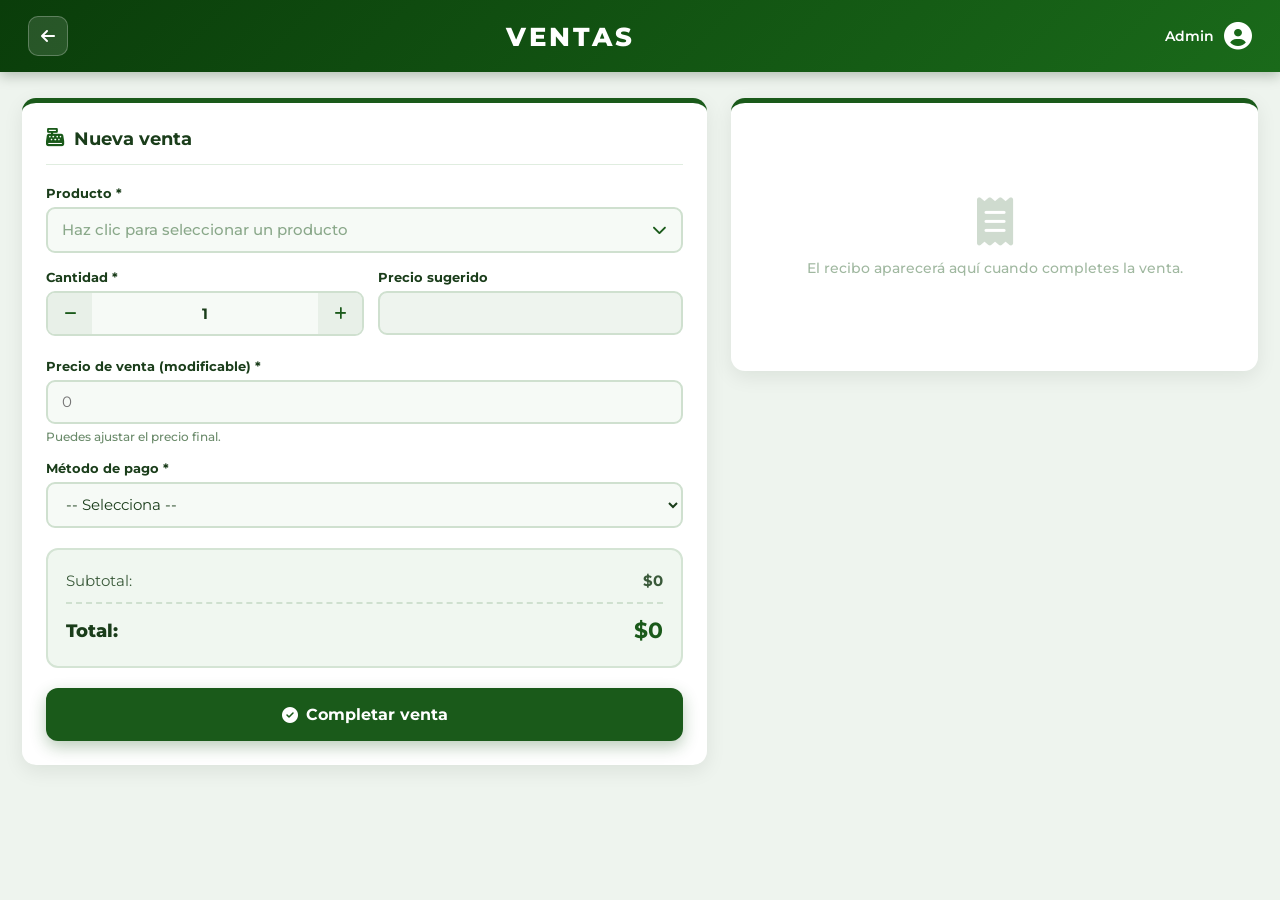
==== ledgera/ventas.html @ 835e6417 "Add files via upload" ====
<!DOCTYPE html>
<html lang="es">
<head>
    <meta charset="UTF-8">
    <meta name="viewport" content="width=device-width, initial-scale=1.0">
    <title>LEDGERA - Ventas</title>
    <link rel="stylesheet" href="https://cdnjs.cloudflare.com/ajax/libs/font-awesome/6.4.0/css/all.min.css">
    <link rel="stylesheet" href="css/ventas.css">
</head>
<body>

    <!-- HEADER -->
    <header class="app-header">
        <button class="btn-back" id="btnBack" title="Volver al dashboard">
            <i class="fas fa-arrow-left"></i>
        </button>
        <h1 class="header-title">Ventas</h1>
        <div class="header-user">
            <span id="headerUserName">Admin</span>
            <i class="fas fa-user-circle"></i>
        </div>
    </header>

    <!-- CONTENIDO -->
    <main class="app-main">
        <div class="ventas-grid">

            <!-- ============ COLUMNA IZQUIERDA: FORMULARIO ============ -->
            <section class="venta-panel">

                <h2 class="panel-title">
                    <i class="fas fa-cash-register"></i> Nueva venta
                </h2>

                <!-- PRODUCTO -->
                <div class="form-block">
                    <label>Producto *</label>
                    <div class="producto-selector" id="productoSelector">
                        <div class="producto-display" id="productoDisplay">
                            <span class="placeholder">Haz clic para seleccionar un producto</span>
                            <i class="fas fa-chevron-down"></i>
                        </div>
                        <div class="producto-dropdown" id="productoDropdown">
                            <div class="dropdown-search">
                                <i class="fas fa-search"></i>
                                <input type="text" id="productoSearch" placeholder="Buscar producto..." />
                            </div>
                            <div class="dropdown-list" id="productoList">
                                <!-- Productos generados por JS -->
                            </div>
                        </div>
                    </div>
                </div>

                <!-- CANTIDAD + PRECIO SUGERIDO -->
                <div class="form-row-2">
                    <div class="form-block">
                        <label>Cantidad *</label>
                        <div class="cantidad-control">
                            <button type="button" class="btn-qty" id="btnQtyMinus">
                                <i class="fas fa-minus"></i>
                            </button>
                            <input type="number" id="ventaCantidad" value="1" min="1" />
                            <button type="button" class="btn-qty" id="btnQtyPlus">
                                <i class="fas fa-plus"></i>
                            </button>
                        </div>
                        <small class="hint" id="stockHint"></small>
                    </div>

                    <div class="form-block">
                        <label>Precio sugerido</label>
                        <input type="number" id="ventaPrecioSugerido" readonly />
                    </div>
                </div>

                <div class="form-block">
                    <label>Precio de venta (modificable) *</label>
                    <input type="number" id="ventaPrecio" placeholder="0" min="0" step="100" />
                    <small class="hint">Puedes ajustar el precio final.</small>
                </div>

                <!-- MÉTODO DE PAGO -->
                <div class="form-block">
                    <label>Método de pago *</label>
                    <select id="metodoPago" class="select">
                        <option value="">-- Selecciona --</option>
                        <option value="efectivo">Efectivo</option>
                        <option value="transferencia">Transferencia</option>
                        <option value="credito">Crédito (Fiado)</option>
                        <option value="mixto">Mixto</option>
                    </select>
                </div>

                <!-- BLOQUE FIADO (oculto por defecto) -->
                <div class="fiado-block" id="fiadoBlock" style="display:none;">
                    <h3 class="fiado-title"><i class="fas fa-hand-holding-usd"></i> Datos del fiado</h3>

                    <div class="form-row-2">
                        <div class="form-block">
                            <label>Nombre *</label>
                            <input type="text" id="fiadoNombre" placeholder="Nombre del cliente" />
                        </div>
                        <div class="form-block">
                            <label>Teléfono *</label>
                            <input type="tel" id="fiadoTelefono" placeholder="Teléfono" />
                        </div>
                    </div>

                    <div class="form-row-2">
                        <div class="form-block">
                            <label>Abono *</label>
                            <input type="number" id="fiadoAbono" value="0" min="0" step="100" />
                        </div>
                        <div class="form-block">
                            <label>Fecha de vencimiento *</label>
                            <input type="date" id="fiadoVencimiento" />
                        </div>
                    </div>

                    <div class="form-block">
                        <label>Saldo</label>
                        <input type="number" id="fiadoSaldo" readonly />
                        <small class="hint">Saldo = total venta − abono.</small>
                    </div>

                    <button type="button" class="btn-secondary btn-block" id="btnGuardarFiado">
                        <i class="fas fa-save"></i> Guardar fiado
                    </button>
                </div>

                <!-- RESUMEN -->
                <div class="resumen-venta">
                    <div class="resumen-row">
                        <span>Subtotal:</span>
                        <strong id="resumenSubtotal">$0</strong>
                    </div>
                    <div class="resumen-row" id="resumenDeudaRow" style="display:none;">
                        <span>Deuda:</span>
                        <strong id="resumenDeuda" class="deuda-valor">$0</strong>
                    </div>
                    <div class="resumen-row total">
                        <span>Total:</span>
                        <strong id="resumenTotal">$0</strong>
                    </div>
                </div>

                <button type="button" class="btn-primary btn-block btn-completar" id="btnCompletar">
                    <i class="fas fa-check-circle"></i> Completar venta
                </button>

            </section>

            <!-- ============ COLUMNA DERECHA: RECIBO ============ -->
            <aside class="recibo-panel">
                <div class="recibo-vacio" id="reciboVacio">
                    <i class="fas fa-receipt"></i>
                    <p>El recibo aparecerá aquí cuando completes la venta.</p>
                </div>

                <div class="recibo" id="recibo" style="display:none;">
                    <div class="recibo-header">
                        <h3>LEDGERA</h3>
                        <p class="recibo-sub">Recibo de venta</p>
                        <p class="recibo-fecha" id="reciboFecha"></p>
                        <p class="recibo-numero" id="reciboNumero"></p>
                    </div>

                    <div class="recibo-detalle" id="reciboDetalle"></div>

                    <div class="recibo-totales" id="reciboTotales"></div>

                    <div class="recibo-fiado" id="reciboFiado" style="display:none;"></div>

                    <div class="recibo-footer">
                        <p>¡Gracias por su compra!</p>
                    </div>

                    <div class="recibo-acciones">
                        <button type="button" class="btn-secondary btn-block" id="btnNuevaVenta">
                            <i class="fas fa-plus"></i> Nueva venta
                        </button>
                        <button type="button" class="btn-primary btn-block" id="btnImprimir">
                            <i class="fas fa-print"></i> Imprimir
                        </button>
                    </div>
                </div>
            </aside>

        </div>
    </main>

    <script src="js/ventas.js"></script>
</body>
</html>
---- ledgera/css/ventas.css ----
@import url('usuarios.css');

/* ==================== GRID ==================== */
.app-main {
    max-width: 1300px;
    margin: 0 auto;
    padding: 26px 22px 60px;
}

.ventas-grid {
    display: grid;
    grid-template-columns: 1.3fr 1fr;
    gap: 24px;
    align-items: start;
}

@media (max-width: 1000px) {
    .ventas-grid {
        grid-template-columns: 1fr;
    }
}

/* ==================== PANELES ==================== */
.venta-panel,
.recibo-panel {
    background: #fff;
    border-radius: 14px;
    padding: 24px;
    box-shadow: 0 6px 20px rgba(0, 30, 0, 0.08);
    border-top: 5px solid #1a5a1a;
}

.panel-title {
    display: flex;
    align-items: center;
    gap: 10px;
    font-size: 1.15rem;
    font-weight: 700;
    color: #1a3d1a;
    margin-bottom: 20px;
    padding-bottom: 14px;
    border-bottom: 1px solid #e0ede0;
}

.panel-title i {
    color: #1a5a1a;
}

/* ==================== FORM ==================== */
.form-block {
    display: flex;
    flex-direction: column;
    gap: 6px;
    margin-bottom: 16px;
}

.form-block label {
    font-size: 0.82rem;
    font-weight: 700;
    color: #1a3d1a;
}

.form-block input,
.form-block .select {
    padding: 11px 14px;
    border: 2px solid #cfe0cf;
    border-radius: 9px;
    font-size: 0.92rem;
    font-family: 'Montserrat', sans-serif;
    color: #1a3d1a;
    background: #f6faf6;
    transition: border-color 0.2s;
}

.form-block input:focus,
.form-block .select:focus {
    outline: none;
    border-color: #1a5a1a;
}

.form-block input[readonly] {
    background: #eef4ee;
    color: #4a6a4a;
    cursor: default;
}

.form-row-2 {
    display: grid;
    grid-template-columns: 1fr 1fr;
    gap: 14px;
}

@media (max-width: 500px) {
    .form-row-2 {
        grid-template-columns: 1fr;
    }
}

.hint {
    font-size: 0.72rem;
    color: #6a8a6a;
    font-weight: 500;
}

.hint.danger {
    color: #c0392b;
    font-weight: 700;
}

/* ==================== SELECTOR DE PRODUCTO ==================== */
.producto-selector {
    position: relative;
}

.producto-display {
    display: flex;
    justify-content: space-between;
    align-items: center;
    padding: 12px 14px;
    border: 2px solid #cfe0cf;
    border-radius: 9px;
    background: #f6faf6;
    cursor: pointer;
    transition: border-color 0.2s;
    font-size: 0.92rem;
    color: #1a3d1a;
    font-weight: 600;
}

.producto-display:hover {
    border-color: #1a5a1a;
}

.producto-display .placeholder {
    color: #8aa88a;
    font-weight: 500;
}

.producto-display i {
    color: #1a5a1a;
    transition: transform 0.2s;
}

.producto-selector.open .producto-display i {
    transform: rotate(180deg);
}

.producto-dropdown {
    position: absolute;
    top: calc(100% + 6px);
    left: 0;
    right: 0;
    background: #fff;
    border-radius: 12px;
    box-shadow: 0 12px 32px rgba(0, 30, 0, 0.2);
    z-index: 60;
    opacity: 0;
    visibility: hidden;
    transform: translateY(-8px);
    transition: all 0.18s ease;
    max-height: 340px;
    display: flex;
    flex-direction: column;
    overflow: hidden;
}

.producto-selector.open .producto-dropdown {
    opacity: 1;
    visibility: visible;
    transform: translateY(0);
}

.dropdown-search {
    display: flex;
    align-items: center;
    gap: 8px;
    padding: 12px 14px;
    border-bottom: 1px solid #e0ede0;
    background: #f6faf6;
}

.dropdown-search i {
    color: #6a8a6a;
    font-size: 14px;
}

.dropdown-search input {
    flex: 1;
    border: none;
    background: transparent;
    outline: none;
    font-family: 'Montserrat', sans-serif;
    font-size: 0.9rem;
    color: #1a3d1a;
}

.dropdown-list {
    overflow-y: auto;
    padding: 6px;
    flex: 1;
}

.producto-item {
    display: flex;
    justify-content: space-between;
    align-items: center;
    padding: 11px 14px;
    border-radius: 8px;
    cursor: pointer;
    transition: background 0.15s;
    gap: 10px;
}

.producto-item:hover {
    background: #eef6ee;
}

.producto-item.sin-stock {
    background: #f0f0f0;
    color: #9a9a9a;
    cursor: not-allowed;
    opacity: 0.75;
}

.producto-item.sin-stock:hover {
    background: #f0f0f0;
}

.producto-item .p-info {
    flex: 1;
    display: flex;
    flex-direction: column;
    gap: 3px;
}

.producto-item .p-nombre {
    font-weight: 700;
    font-size: 0.9rem;
    color: #1a3d1a;
}

.producto-item.sin-stock .p-nombre {
    color: #8a8a8a;
}

.producto-item .p-meta {
    font-size: 0.75rem;
    color: #6a8a6a;
    display: flex;
    gap: 10px;
    flex-wrap: wrap;
}

.producto-item .p-precio {
    font-weight: 800;
    font-size: 0.92rem;
    color: #1a5a1a;
    white-space: nowrap;
}

.producto-item.sin-stock .p-precio {
    color: #9a9a9a;
}

.p-stock {
    font-weight: 700;
}

.p-stock.ok {
    color: #1a5a1a;
}

.p-stock.bajo {
    color: #c0392b;
}

.p-stock.cero {
    color: #9a9a9a;
}

.p-sin-stock-label {
    font-size: 0.72rem;
    font-weight: 800;
    color: #c0392b;
    text-transform: uppercase;
}

/* ==================== CANTIDAD ==================== */
.cantidad-control {
    display: flex;
    align-items: stretch;
    border: 2px solid #cfe0cf;
    border-radius: 9px;
    overflow: hidden;
    background: #f6faf6;
}

.cantidad-control input {
    flex: 1;
    border: none;
    background: transparent;
    text-align: center;
    padding: 11px 8px;
    font-size: 0.95rem;
    font-weight: 700;
    color: #1a3d1a;
    -moz-appearance: textfield;
}

.cantidad-control input::-webkit-outer-spin-button,
.cantidad-control input::-webkit-inner-spin-button {
    -webkit-appearance: none;
    margin: 0;
}

.btn-qty {
    width: 44px;
    background: #e8f0e8;
    border: none;
    cursor: pointer;
    color: #1a5a1a;
    font-size: 14px;
    transition: background 0.15s;
    display: flex;
    align-items: center;
    justify-content: center;
}

.btn-qty:hover {
    background: #d4e4d4;
}

.btn-qty:active {
    background: #c0d8c0;
}

/* ==================== FIADO ==================== */
.fiado-block {
    background: #fff8e8;
    border: 2px solid #e6c86a;
    border-radius: 12px;
    padding: 18px;
    margin-bottom: 16px;
    animation: fadeIn 0.3s ease-out;
}

.fiado-title {
    display: flex;
    align-items: center;
    gap: 8px;
    font-size: 0.95rem;
    font-weight: 800;
    color: #8a6a00;
    margin-bottom: 14px;
}

.btn-block {
    width: 100%;
}

/* ==================== RESUMEN ==================== */
.resumen-venta {
    background: #f0f7f0;
    border-radius: 12px;
    padding: 16px 18px;
    margin: 20px 0;
    border: 2px solid #d4e4d4;
}

.resumen-row {
    display: flex;
    justify-content: space-between;
    align-items: center;
    font-size: 0.92rem;
    color: #3a5a3a;
    padding: 6px 0;
}

.resumen-row.total {
    font-size: 1.15rem;
    font-weight: 800;
    color: #1a3d1a;
    border-top: 2px dashed #cfe0cf;
    padding-top: 12px;
    margin-top: 6px;
}

.resumen-row.total strong {
    color: #1a5a1a;
    font-size: 1.4rem;
}

.deuda-valor {
    color: #c0392b;
}

/* ==================== BOTÓN COMPLETAR ==================== */
.btn-completar {
    padding: 15px 24px;
    font-size: 1rem;
    border-radius: 12px;
    display: flex;
    align-items: center;
    justify-content: center;
    gap: 8px;
    box-shadow: 0 6px 16px rgba(26, 90, 26, 0.3);
}

.btn-completar:hover {
    transform: translateY(-2px);
    box-shadow: 0 10px 22px rgba(26, 90, 26, 0.4);
}

/* ==================== RECIBO ==================== */
.recibo-vacio {
    text-align: center;
    padding: 70px 20px;
    color: #a0b8a0;
}

.recibo-vacio i {
    font-size: 48px;
    margin-bottom: 14px;
    opacity: 0.5;
}

.recibo-vacio p {
    font-size: 0.88rem;
    font-weight: 500;
}

.recibo {
    background: #fafdfa;
    border: 2px dashed #b8d4b8;
    border-radius: 12px;
    padding: 22px;
    font-family: 'Montserrat', sans-serif;
    animation: fadeIn 0.4s ease-out;
}

@keyframes fadeIn {
    from { opacity: 0; transform: translateY(8px); }
    to { opacity: 1; transform: translateY(0); }
}

.recibo-header {
    text-align: center;
    padding-bottom: 16px;
    border-bottom: 2px dashed #cfe0cf;
    margin-bottom: 16px;
}

.recibo-header h3 {
    font-size: 1.4rem;
    font-weight: 800;
    letter-spacing: 3px;
    color: #1a5a1a;
    margin-bottom: 4px;
}

.recibo-sub {
    font-size: 0.78rem;
    color: #6a8a6a;
    letter-spacing: 1px;
    text-transform: uppercase;
    font-weight: 600;
    margin-bottom: 10px;
}

.recibo-fecha,
.recibo-numero {
    font-size: 0.75rem;
    color: #5a7a5a;
    font-weight: 600;
    line-height: 1.5;
}

.recibo-detalle {
    display: flex;
    flex-direction: column;
    gap: 8px;
    padding-bottom: 14px;
    border-bottom: 2px dashed #cfe0cf;
    margin-bottom: 14px;
}

.recibo-detalle-item {
    display: flex;
    justify-content: space-between;
    align-items: flex-start;
    gap: 8px;
    font-size: 0.82rem;
    color: #2a3d2a;
}

.recibo-detalle-item .item-info {
    flex: 1;
}

.recibo-detalle-item .item-nombre {
    font-weight: 700;
    margin-bottom: 2px;
}

.recibo-detalle-item .item-cant {
    font-size: 0.72rem;
    color: #6a8a6a;
    font-weight: 500;
}

.recibo-detalle-item .item-total {
    font-weight: 800;
    color: #1a5a1a;
    white-space: nowrap;
}

.recibo-totales {
    display: flex;
    flex-direction: column;
    gap: 6px;
    padding-bottom: 14px;
    margin-bottom: 14px;
    border-bottom: 2px dashed #cfe0cf;
}

.recibo-totales .row {
    display: flex;
    justify-content: space-between;
    font-size: 0.85rem;
    color: #3a5a3a;
}

.recibo-totales .row.total {
    font-size: 1rem;
    font-weight: 800;
    color: #1a5a1a;
    padding-top: 8px;
    border-top: 1px solid #cfe0cf;
}

.recibo-fiado {
    background: #fff8e8;
    border: 2px solid #e6c86a;
    border-radius: 8px;
    padding: 12px 14px;
    margin-bottom: 14px;
    font-size: 0.8rem;
    color: #6a4a00;
    line-height: 1.6;
}

.recibo-fiado strong {
    color: #8a6a00;
}

.recibo-fiado .fiado-row {
    display: flex;
    justify-content: space-between;
}

.recibo-footer {
    text-align: center;
    font-size: 0.78rem;
    color: #6a8a6a;
    font-weight: 600;
    padding-bottom: 14px;
}

.recibo-acciones {
    display: flex;
    flex-direction: column;
    gap: 10px;
}

/* ==================== RESPONSIVE ==================== */
@media (max-width: 1000px) {
    .recibo-panel {
        position: static;
    }
}

@media (max-width: 500px) {
    .venta-panel,
    .recibo-panel {
        padding: 18px;
    }
    .panel-title {
        font-size: 1rem;
    }
    .btn-completar {
        font-size: 0.9rem;
        padding: 13px 18px;
    }
}
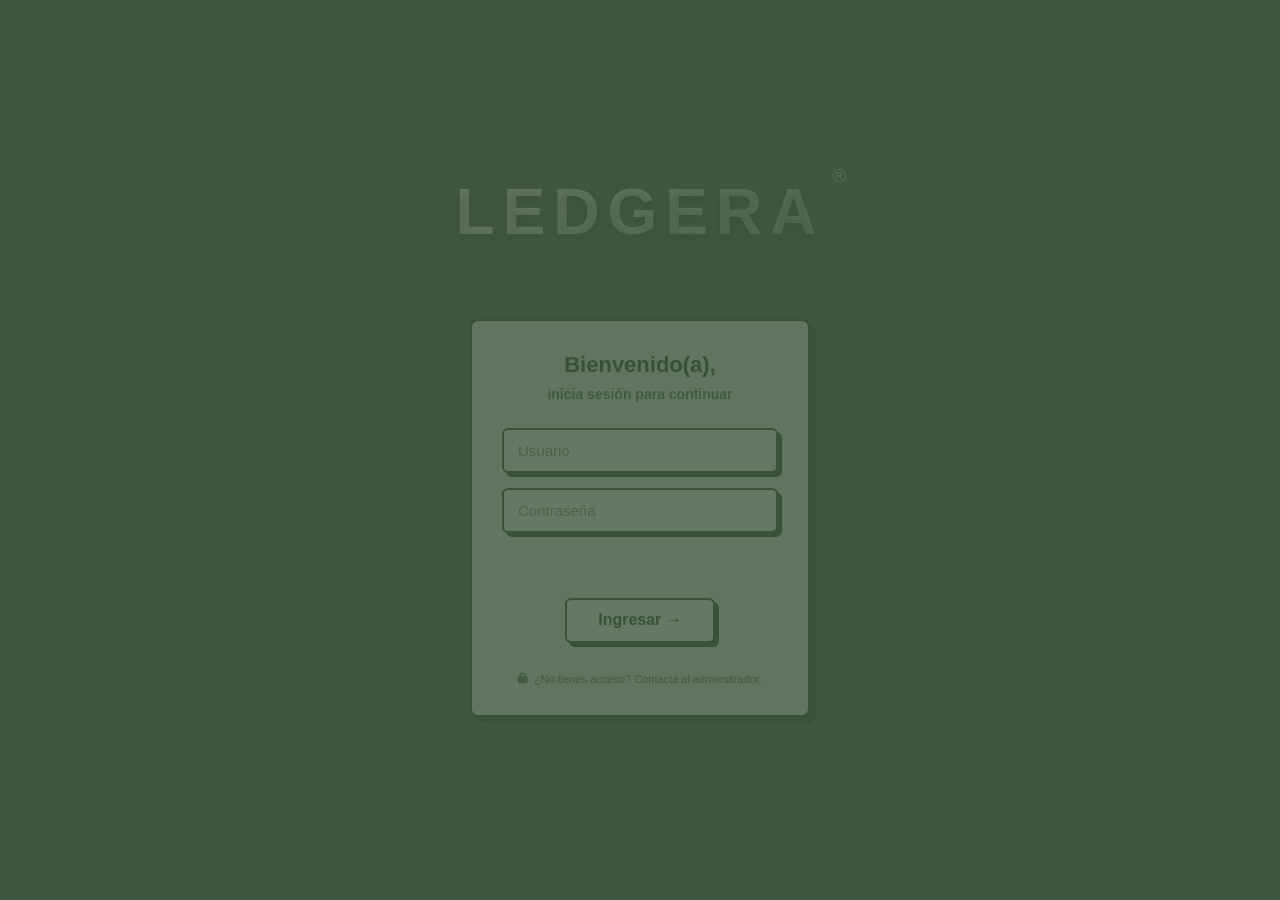
==== commit dda3ce52: "Add files via upload cambio hasta la fecha" ====
--- a/ledgera/ventas.html
+++ b/ledgera/ventas.html
@@ -5,191 +5,145 @@
     <meta name="viewport" content="width=device-width, initial-scale=1.0">
     <title>LEDGERA - Ventas</title>
     <link rel="stylesheet" href="https://cdnjs.cloudflare.com/ajax/libs/font-awesome/6.4.0/css/all.min.css">
-    <link rel="stylesheet" href="css/ventas.css">
+    <link href="https://fonts.googleapis.com/css2?family=Montserrat:wght@400;600;700;800&display=swap" rel="stylesheet">
+    <link rel="stylesheet" href="css/ventas.css?v=1">
 </head>
 <body>
 
-    <!-- HEADER -->
     <header class="app-header">
-        <button class="btn-back" id="btnBack" title="Volver al dashboard">
+        <button class="btn-back" id="btnBack" title="Volver al inicio" aria-label="Volver al inicio">
             <i class="fas fa-arrow-left"></i>
         </button>
         <h1 class="header-title">Ventas</h1>
         <div class="header-user">
-            <span id="headerUserName">Admin</span>
+            <span id="headerUserName"></span>
             <i class="fas fa-user-circle"></i>
         </div>
     </header>
 
-    <!-- CONTENIDO -->
+    <div class="aviso-red" id="avisoRed" hidden>
+        <i class="fas fa-wifi"></i> Sin conexión. No se puede registrar hasta que vuelva el internet.
+    </div>
+
     <main class="app-main">
-        <div class="ventas-grid">
 
-            <!-- ============ COLUMNA IZQUIERDA: FORMULARIO ============ -->
-            <section class="venta-panel">
+        <!-- ================= PANTALLA DE VENTA ================= -->
+        <section id="pantallaVenta">
 
-                <h2 class="panel-title">
-                    <i class="fas fa-cash-register"></i> Nueva venta
-                </h2>
+            <!-- PASO 1 -->
+            <article class="paso">
+                <h2><span class="num">1</span> Producto y calidad</h2>
 
-                <!-- PRODUCTO -->
-                <div class="form-block">
-                    <label>Producto *</label>
-                    <div class="producto-selector" id="productoSelector">
-                        <div class="producto-display" id="productoDisplay">
-                            <span class="placeholder">Haz clic para seleccionar un producto</span>
-                            <i class="fas fa-chevron-down"></i>
-                        </div>
-                        <div class="producto-dropdown" id="productoDropdown">
-                            <div class="dropdown-search">
-                                <i class="fas fa-search"></i>
-                                <input type="text" id="productoSearch" placeholder="Buscar producto..." />
-                            </div>
-                            <div class="dropdown-list" id="productoList">
-                                <!-- Productos generados por JS -->
-                            </div>
-                        </div>
-                    </div>
+                <input type="search" id="buscarProducto" class="campo" placeholder="Buscar producto" aria-label="Buscar producto" autocomplete="off">
+                <div class="fichas" id="listaProductos"></div>
+
+                <div id="bloqueCalidades" hidden>
+                    <p class="sub">Calidad de <strong id="nombreProducto"></strong></p>
+                    <div class="calidades" id="listaCalidades"></div>
+                </div>
+            </article>
+
+            <!-- PASO 2 -->
+            <article class="paso">
+                <h2><span class="num">2</span> Cantidad y precio</h2>
+
+                <label class="etiqueta" for="cantidad">Cantidad</label>
+                <div class="cantidad-control">
+                    <button type="button" class="btn-qty" id="btnMenos" aria-label="Menos"><i class="fas fa-minus"></i></button>
+                    <input type="number" id="cantidad" value="1" min="1" inputmode="numeric">
+                    <button type="button" class="btn-qty" id="btnMas" aria-label="Más"><i class="fas fa-plus"></i></button>
+                </div>
+                <p class="nota" id="notaStock"></p>
+
+                <label class="etiqueta" for="precio">Precio por unidad (puedes cambiarlo si negocian)</label>
+                <input type="number" id="precio" class="campo" min="0" step="100" inputmode="numeric" placeholder="0">
+
+                <div class="total-grande">
+                    <span>Total</span>
+                    <strong id="totalVenta">$0</strong>
+                </div>
+            </article>
+
+            <!-- PASO 3 -->
+            <article class="paso">
+                <h2><span class="num">3</span> Forma de pago</h2>
+
+                <div class="pagos" id="listaPagos">
+                    <button type="button" class="pago" data-pago="Efectivo"><i class="fas fa-money-bill-wave"></i> Efectivo</button>
+                    <button type="button" class="pago" data-pago="Nequi"><i class="fas fa-mobile-screen"></i> Nequi</button>
+                    <button type="button" class="pago" data-pago="Daviplata"><i class="fas fa-mobile-screen"></i> Daviplata</button>
+                    <button type="button" class="pago" data-pago="Bre-B"><i class="fas fa-mobile-screen"></i> Bre-B</button>
+                    <button type="button" class="pago" data-pago="Fiado"><i class="fas fa-handshake"></i> Fiado</button>
+                    <button type="button" class="pago" data-pago="Mixto"><i class="fas fa-shuffle"></i> Mixto</button>
                 </div>
 
-                <!-- CANTIDAD + PRECIO SUGERIDO -->
-                <div class="form-row-2">
-                    <div class="form-block">
-                        <label>Cantidad *</label>
-                        <div class="cantidad-control">
-                            <button type="button" class="btn-qty" id="btnQtyMinus">
-                                <i class="fas fa-minus"></i>
-                            </button>
-                            <input type="number" id="ventaCantidad" value="1" min="1" />
-                            <button type="button" class="btn-qty" id="btnQtyPlus">
-                                <i class="fas fa-plus"></i>
-                            </button>
+                <!-- Mixto -->
+                <div class="bloque-extra" id="bloqueMixto" hidden>
+                    <label class="etiqueta" for="montoEfectivo">¿Cuánto paga en efectivo?</label>
+                    <input type="number" id="montoEfectivo" class="campo" min="0" step="100" inputmode="numeric" placeholder="0">
+                    <p class="nota">Queda en fiado: <strong id="restoFiado">$0</strong></p>
+                </div>
+
+                <!-- Cliente (fiado y mixto) -->
+                <div class="bloque-extra fiado" id="bloqueCliente" hidden>
+                    <h3 class="sub-titulo"><i class="fas fa-user"></i> Cliente del fiado</h3>
+
+                    <div class="cliente-elegido" id="clienteElegido" hidden>
+                        <div>
+                            <strong id="clienteNombre"></strong>
+                            <span id="clienteDetalle"></span>
                         </div>
-                        <small class="hint" id="stockHint"></small>
+                        <button type="button" class="link-sec" id="btnCambiarCliente">Cambiar</button>
                     </div>
 
-                    <div class="form-block">
-                        <label>Precio sugerido</label>
-                        <input type="number" id="ventaPrecioSugerido" readonly />
+                    <div id="clienteBuscar">
+                        <label class="etiqueta" for="buscarCliente">Buscar por nombre o teléfono</label>
+                        <input type="search" id="buscarCliente" class="campo" autocomplete="off" placeholder="Escribe al menos 2 letras">
+                        <div class="lista-clientes" id="resultadosCliente"></div>
+                        <button type="button" class="link-sec" id="btnNuevoCliente">No está en la lista: crear cliente nuevo</button>
                     </div>
+
+                    <div id="clienteNuevo" hidden>
+                        <label class="etiqueta" for="nuevoNombre">Nombre completo</label>
+                        <input type="text" id="nuevoNombre" class="campo" autocomplete="off">
+                        <label class="etiqueta" for="nuevoTelefono">Teléfono</label>
+                        <input type="tel" id="nuevoTelefono" class="campo" inputmode="numeric" autocomplete="off">
+                        <label class="check">
+                            <input type="checkbox" id="nuevoConsentimiento">
+                            <span>El cliente autoriza guardar sus datos (Ley 1581 de 2012).</span>
+                        </label>
+                        <button type="button" class="link-sec" id="btnCancelarNuevo">Cancelar y buscar en la lista</button>
+                    </div>
+
+                    <p class="nota" id="notaVencimiento"></p>
                 </div>
 
-                <div class="form-block">
-                    <label>Precio de venta (modificable) *</label>
-                    <input type="number" id="ventaPrecio" placeholder="0" min="0" step="100" />
-                    <small class="hint">Puedes ajustar el precio final.</small>
+                <!-- Canal -->
+                <p class="etiqueta">Canal de venta</p>
+                <div class="canal" id="listaCanal">
+                    <button type="button" class="canal-op activo" data-canal="Mostrador">Mostrador</button>
+                    <button type="button" class="canal-op" data-canal="Domicilio">Domicilio</button>
                 </div>
+            </article>
+        </section>
 
-                <!-- MÉTODO DE PAGO -->
-                <div class="form-block">
-                    <label>Método de pago *</label>
-                    <select id="metodoPago" class="select">
-                        <option value="">-- Selecciona --</option>
-                        <option value="efectivo">Efectivo</option>
-                        <option value="transferencia">Transferencia</option>
-                        <option value="credito">Crédito (Fiado)</option>
-                        <option value="mixto">Mixto</option>
-                    </select>
-                </div>
-
-                <!-- BLOQUE FIADO (oculto por defecto) -->
-                <div class="fiado-block" id="fiadoBlock" style="display:none;">
-                    <h3 class="fiado-title"><i class="fas fa-hand-holding-usd"></i> Datos del fiado</h3>
-
-                    <div class="form-row-2">
-                        <div class="form-block">
-                            <label>Nombre *</label>
-                            <input type="text" id="fiadoNombre" placeholder="Nombre del cliente" />
-                        </div>
-                        <div class="form-block">
-                            <label>Teléfono *</label>
-                            <input type="tel" id="fiadoTelefono" placeholder="Teléfono" />
-                        </div>
-                    </div>
-
-                    <div class="form-row-2">
-                        <div class="form-block">
-                            <label>Abono *</label>
-                            <input type="number" id="fiadoAbono" value="0" min="0" step="100" />
-                        </div>
-                        <div class="form-block">
-                            <label>Fecha de vencimiento *</label>
-                            <input type="date" id="fiadoVencimiento" />
-                        </div>
-                    </div>
-
-                    <div class="form-block">
-                        <label>Saldo</label>
-                        <input type="number" id="fiadoSaldo" readonly />
-                        <small class="hint">Saldo = total venta − abono.</small>
-                    </div>
-
-                    <button type="button" class="btn-secondary btn-block" id="btnGuardarFiado">
-                        <i class="fas fa-save"></i> Guardar fiado
-                    </button>
-                </div>
-
-                <!-- RESUMEN -->
-                <div class="resumen-venta">
-                    <div class="resumen-row">
-                        <span>Subtotal:</span>
-                        <strong id="resumenSubtotal">$0</strong>
-                    </div>
-                    <div class="resumen-row" id="resumenDeudaRow" style="display:none;">
-                        <span>Deuda:</span>
-                        <strong id="resumenDeuda" class="deuda-valor">$0</strong>
-                    </div>
-                    <div class="resumen-row total">
-                        <span>Total:</span>
-                        <strong id="resumenTotal">$0</strong>
-                    </div>
-                </div>
-
-                <button type="button" class="btn-primary btn-block btn-completar" id="btnCompletar">
-                    <i class="fas fa-check-circle"></i> Completar venta
-                </button>
-
-            </section>
-
-            <!-- ============ COLUMNA DERECHA: RECIBO ============ -->
-            <aside class="recibo-panel">
-                <div class="recibo-vacio" id="reciboVacio">
-                    <i class="fas fa-receipt"></i>
-                    <p>El recibo aparecerá aquí cuando completes la venta.</p>
-                </div>
-
-                <div class="recibo" id="recibo" style="display:none;">
-                    <div class="recibo-header">
-                        <h3>LEDGERA</h3>
-                        <p class="recibo-sub">Recibo de venta</p>
-                        <p class="recibo-fecha" id="reciboFecha"></p>
-                        <p class="recibo-numero" id="reciboNumero"></p>
-                    </div>
-
-                    <div class="recibo-detalle" id="reciboDetalle"></div>
-
-                    <div class="recibo-totales" id="reciboTotales"></div>
-
-                    <div class="recibo-fiado" id="reciboFiado" style="display:none;"></div>
-
-                    <div class="recibo-footer">
-                        <p>¡Gracias por su compra!</p>
-                    </div>
-
-                    <div class="recibo-acciones">
-                        <button type="button" class="btn-secondary btn-block" id="btnNuevaVenta">
-                            <i class="fas fa-plus"></i> Nueva venta
-                        </button>
-                        <button type="button" class="btn-primary btn-block" id="btnImprimir">
-                            <i class="fas fa-print"></i> Imprimir
-                        </button>
-                    </div>
-                </div>
-            </aside>
-
-        </div>
+        <!-- ================= PANTALLA DE ÉXITO ================= -->
+        <section id="pantallaExito" class="exito" hidden>
+            <div class="exito-icono"><i class="fas fa-circle-check"></i></div>
+            <h2>¡Venta registrada!</h2>
+            <div class="exito-detalle" id="exitoDetalle"></div>
+            <p class="msg aviso" id="exitoAdvertencia" hidden></p>
+            <button type="button" class="btn-cobrar" id="btnNuevaVenta"><i class="fas fa-plus"></i> Nueva venta</button>
+            <button type="button" class="link-sec" id="btnInicio">Volver al inicio</button>
+        </section>
     </main>
 
-    <script src="js/ventas.js"></script>
+    <!-- Barra fija de cobro -->
+    <div class="barra-cobro" id="barraCobro">
+        <p class="msg error" id="msgForm" role="alert" hidden></p>
+        <button type="button" class="btn-cobrar" id="btnRegistrar">Registrar venta</button>
+    </div>
+
+    <script src="js/ventas.js?v=1"></script>
 </body>
 </html>
--- a/ledgera/css/ventas.css
+++ b/ledgera/css/ventas.css
@@ -1,594 +1,200 @@
-@import url('usuarios.css');
-
-/* ==================== GRID ==================== */
-.app-main {
-    max-width: 1300px;
-    margin: 0 auto;
-    padding: 26px 22px 60px;
-}
-
-.ventas-grid {
-    display: grid;
-    grid-template-columns: 1.3fr 1fr;
-    gap: 24px;
-    align-items: start;
-}
-
-@media (max-width: 1000px) {
-    .ventas-grid {
-        grid-template-columns: 1fr;
-    }
-}
-
-/* ==================== PANELES ==================== */
-.venta-panel,
-.recibo-panel {
-    background: #fff;
-    border-radius: 14px;
-    padding: 24px;
-    box-shadow: 0 6px 20px rgba(0, 30, 0, 0.08);
-    border-top: 5px solid #1a5a1a;
-}
-
-.panel-title {
-    display: flex;
-    align-items: center;
-    gap: 10px;
-    font-size: 1.15rem;
-    font-weight: 700;
-    color: #1a3d1a;
-    margin-bottom: 20px;
-    padding-bottom: 14px;
-    border-bottom: 1px solid #e0ede0;
-}
-
-.panel-title i {
-    color: #1a5a1a;
-}
-
-/* ==================== FORM ==================== */
-.form-block {
-    display: flex;
-    flex-direction: column;
-    gap: 6px;
-    margin-bottom: 16px;
-}
-
-.form-block label {
-    font-size: 0.82rem;
-    font-weight: 700;
-    color: #1a3d1a;
-}
-
-.form-block input,
-.form-block .select {
-    padding: 11px 14px;
-    border: 2px solid #cfe0cf;
-    border-radius: 9px;
-    font-size: 0.92rem;
+/* LEDGERA · Ventas — autocontenido (no depende de usuarios.css) */
+:root {
+    --verde-osc: #1a3d1a;
+    --verde: #1a5a1a;
+    --verde-claro: #e8f0e8;
+    --borde: #cfe0cf;
+    --fondo: #f1f6f1;
+    --ambar: #e6c86a;
+    --rojo: #c0392b;
+}
+
+* { box-sizing: border-box; margin: 0; padding: 0; }
+
+body {
     font-family: 'Montserrat', sans-serif;
-    color: #1a3d1a;
-    background: #f6faf6;
-    transition: border-color 0.2s;
-}
-
-.form-block input:focus,
-.form-block .select:focus {
-    outline: none;
-    border-color: #1a5a1a;
-}
-
-.form-block input[readonly] {
-    background: #eef4ee;
-    color: #4a6a4a;
-    cursor: default;
-}
-
-.form-row-2 {
-    display: grid;
-    grid-template-columns: 1fr 1fr;
-    gap: 14px;
-}
-
-@media (max-width: 500px) {
-    .form-row-2 {
-        grid-template-columns: 1fr;
-    }
-}
-
-.hint {
-    font-size: 0.72rem;
-    color: #6a8a6a;
-    font-weight: 500;
-}
-
-.hint.danger {
-    color: #c0392b;
-    font-weight: 700;
-}
-
-/* ==================== SELECTOR DE PRODUCTO ==================== */
-.producto-selector {
-    position: relative;
-}
-
-.producto-display {
-    display: flex;
-    justify-content: space-between;
-    align-items: center;
-    padding: 12px 14px;
-    border: 2px solid #cfe0cf;
-    border-radius: 9px;
-    background: #f6faf6;
-    cursor: pointer;
-    transition: border-color 0.2s;
-    font-size: 0.92rem;
-    color: #1a3d1a;
-    font-weight: 600;
-}
-
-.producto-display:hover {
-    border-color: #1a5a1a;
-}
-
-.producto-display .placeholder {
-    color: #8aa88a;
-    font-weight: 500;
-}
-
-.producto-display i {
-    color: #1a5a1a;
-    transition: transform 0.2s;
-}
-
-.producto-selector.open .producto-display i {
-    transform: rotate(180deg);
-}
-
-.producto-dropdown {
-    position: absolute;
-    top: calc(100% + 6px);
-    left: 0;
-    right: 0;
-    background: #fff;
-    border-radius: 12px;
-    box-shadow: 0 12px 32px rgba(0, 30, 0, 0.2);
-    z-index: 60;
-    opacity: 0;
-    visibility: hidden;
-    transform: translateY(-8px);
-    transition: all 0.18s ease;
-    max-height: 340px;
-    display: flex;
-    flex-direction: column;
-    overflow: hidden;
-}
-
-.producto-selector.open .producto-dropdown {
-    opacity: 1;
-    visibility: visible;
-    transform: translateY(0);
-}
-
-.dropdown-search {
-    display: flex;
-    align-items: center;
-    gap: 8px;
-    padding: 12px 14px;
-    border-bottom: 1px solid #e0ede0;
-    background: #f6faf6;
-}
-
-.dropdown-search i {
-    color: #6a8a6a;
-    font-size: 14px;
-}
-
-.dropdown-search input {
-    flex: 1;
-    border: none;
-    background: transparent;
-    outline: none;
-    font-family: 'Montserrat', sans-serif;
-    font-size: 0.9rem;
-    color: #1a3d1a;
-}
-
-.dropdown-list {
-    overflow-y: auto;
-    padding: 6px;
-    flex: 1;
-}
-
-.producto-item {
-    display: flex;
-    justify-content: space-between;
-    align-items: center;
-    padding: 11px 14px;
-    border-radius: 8px;
-    cursor: pointer;
-    transition: background 0.15s;
-    gap: 10px;
-}
-
-.producto-item:hover {
-    background: #eef6ee;
-}
-
-.producto-item.sin-stock {
-    background: #f0f0f0;
-    color: #9a9a9a;
-    cursor: not-allowed;
-    opacity: 0.75;
-}
-
-.producto-item.sin-stock:hover {
-    background: #f0f0f0;
-}
-
-.producto-item .p-info {
-    flex: 1;
-    display: flex;
-    flex-direction: column;
-    gap: 3px;
-}
-
-.producto-item .p-nombre {
-    font-weight: 700;
-    font-size: 0.9rem;
-    color: #1a3d1a;
-}
-
-.producto-item.sin-stock .p-nombre {
-    color: #8a8a8a;
-}
-
-.producto-item .p-meta {
-    font-size: 0.75rem;
-    color: #6a8a6a;
-    display: flex;
-    gap: 10px;
-    flex-wrap: wrap;
-}
-
-.producto-item .p-precio {
-    font-weight: 800;
-    font-size: 0.92rem;
-    color: #1a5a1a;
-    white-space: nowrap;
-}
-
-.producto-item.sin-stock .p-precio {
-    color: #9a9a9a;
-}
-
-.p-stock {
-    font-weight: 700;
-}
-
-.p-stock.ok {
-    color: #1a5a1a;
-}
-
-.p-stock.bajo {
-    color: #c0392b;
-}
-
-.p-stock.cero {
-    color: #9a9a9a;
-}
-
-.p-sin-stock-label {
-    font-size: 0.72rem;
-    font-weight: 800;
-    color: #c0392b;
-    text-transform: uppercase;
-}
-
-/* ==================== CANTIDAD ==================== */
+    font-size: 16px;                 /* RNF-002: base de 16 px */
+    color: var(--verde-osc);
+    background: var(--fondo);
+    min-height: 100vh;
+}
+
+/* ---------- Header ---------- */
+.app-header {
+    position: sticky; top: 0; z-index: 20;
+    display: flex; align-items: center; justify-content: space-between; gap: 12px;
+    padding: 10px 16px;
+    background: var(--verde-osc); color: #fff;
+}
+.header-title { font-size: 1.15rem; font-weight: 800; }
+.header-user { display: flex; align-items: center; gap: 8px; font-weight: 600; font-size: .9rem; }
+.header-user i { font-size: 1.5rem; }
+.btn-back {
+    width: 44px; height: 44px; border: 0; border-radius: 10px; cursor: pointer;
+    background: rgba(255,255,255,.12); color: #fff; font-size: 1.1rem;
+}
+.btn-back:hover { background: rgba(255,255,255,.22); }
+
+.aviso-red {
+    background: var(--rojo); color: #fff; text-align: center;
+    padding: 10px 14px; font-weight: 700; font-size: .95rem;
+}
+
+/* ---------- Contenedor ---------- */
+.app-main { max-width: 720px; margin: 0 auto; padding: 16px 14px 190px; }
+
+.paso {
+    background: #fff; border-radius: 14px; padding: 18px;
+    margin-bottom: 16px; border-top: 5px solid var(--verde);
+    box-shadow: 0 6px 18px rgba(0, 30, 0, .08);
+}
+.paso h2 { display: flex; align-items: center; gap: 10px; font-size: 1.1rem; margin-bottom: 14px; }
+.num {
+    display: inline-flex; align-items: center; justify-content: center;
+    width: 32px; height: 32px; border-radius: 50%;
+    background: var(--verde); color: #fff; font-weight: 800; font-size: 1rem;
+}
+
+.etiqueta { display: block; font-weight: 700; font-size: 1rem; margin: 14px 0 6px; }
+.sub { font-weight: 600; margin: 14px 0 8px; }
+.nota { font-size: 1rem; font-weight: 600; color: #4a6a4a; margin-top: 8px; min-height: 1.2em; }
+.nota.aviso { color: #8a6a00; }
+.nota.bloqueo { color: var(--rojo); font-weight: 800; }
+
+.campo {
+    width: 100%; height: 52px; padding: 0 14px;
+    border: 2px solid var(--borde); border-radius: 10px; background: #f6faf6;
+    font: 700 1.05rem 'Montserrat', sans-serif; color: var(--verde-osc);
+}
+.campo:focus, .cantidad-control input:focus { outline: none; border-color: var(--verde); }
+
+/* ---------- Fichas de producto ---------- */
+.fichas { display: grid; grid-template-columns: repeat(auto-fill, minmax(140px, 1fr)); gap: 10px; margin-top: 12px; }
+.ficha {
+    min-height: 64px; padding: 10px; border: 2px solid var(--borde); border-radius: 12px;
+    background: #f6faf6; cursor: pointer; text-align: center;
+    font: 800 1rem 'Montserrat', sans-serif; color: var(--verde-osc);
+}
+.ficha small { display: block; font-weight: 600; font-size: .85rem; color: #4a6a4a; margin-top: 2px; }
+.ficha.activo { background: var(--verde); border-color: var(--verde); color: #fff; }
+.ficha.activo small { color: #d7ead7; }
+.ficha.agotado { opacity: .5; }
+
+/* ---------- Calidades ---------- */
+.calidades { display: grid; grid-template-columns: repeat(auto-fill, minmax(150px, 1fr)); gap: 10px; }
+.calidad {
+    min-height: 76px; padding: 10px; border: 2px solid var(--borde); border-radius: 12px;
+    background: #fff; cursor: pointer; text-align: left; font-family: 'Montserrat', sans-serif; color: var(--verde-osc);
+}
+.calidad strong { display: block; font-size: 1.05rem; }
+.calidad span { display: block; font-size: .9rem; font-weight: 600; color: #4a6a4a; }
+.calidad .precio { font-weight: 800; color: var(--verde); }
+.calidad.activo { border-color: var(--verde); background: var(--verde-claro); box-shadow: 0 0 0 3px rgba(26,90,26,.25); }
+.calidad.bajo span.stock { color: var(--rojo); font-weight: 800; }
+.calidad:disabled { background: #eee; color: #999; cursor: not-allowed; border-style: dashed; }
+.calidad:disabled span, .calidad:disabled .precio { color: #999; }
+
+/* ---------- Cantidad ---------- */
 .cantidad-control {
-    display: flex;
-    align-items: stretch;
-    border: 2px solid #cfe0cf;
-    border-radius: 9px;
-    overflow: hidden;
-    background: #f6faf6;
-}
-
+    display: flex; border: 2px solid var(--borde); border-radius: 12px; overflow: hidden; background: #f6faf6;
+}
 .cantidad-control input {
-    flex: 1;
-    border: none;
-    background: transparent;
-    text-align: center;
-    padding: 11px 8px;
-    font-size: 0.95rem;
-    font-weight: 700;
-    color: #1a3d1a;
-    -moz-appearance: textfield;
-}
-
+    flex: 1; min-width: 0; border: 0; background: transparent; text-align: center;
+    font: 800 1.5rem 'Montserrat', sans-serif; color: var(--verde-osc); -moz-appearance: textfield;
+}
 .cantidad-control input::-webkit-outer-spin-button,
-.cantidad-control input::-webkit-inner-spin-button {
-    -webkit-appearance: none;
-    margin: 0;
-}
-
+.cantidad-control input::-webkit-inner-spin-button { -webkit-appearance: none; margin: 0; }
 .btn-qty {
-    width: 44px;
-    background: #e8f0e8;
-    border: none;
-    cursor: pointer;
-    color: #1a5a1a;
-    font-size: 14px;
-    transition: background 0.15s;
-    display: flex;
-    align-items: center;
-    justify-content: center;
-}
-
-.btn-qty:hover {
-    background: #d4e4d4;
-}
-
-.btn-qty:active {
-    background: #c0d8c0;
-}
-
-/* ==================== FIADO ==================== */
-.fiado-block {
-    background: #fff8e8;
-    border: 2px solid #e6c86a;
-    border-radius: 12px;
-    padding: 18px;
-    margin-bottom: 16px;
-    animation: fadeIn 0.3s ease-out;
-}
-
-.fiado-title {
-    display: flex;
-    align-items: center;
-    gap: 8px;
-    font-size: 0.95rem;
-    font-weight: 800;
-    color: #8a6a00;
-    margin-bottom: 14px;
-}
-
-.btn-block {
-    width: 100%;
-}
-
-/* ==================== RESUMEN ==================== */
-.resumen-venta {
-    background: #f0f7f0;
-    border-radius: 12px;
-    padding: 16px 18px;
-    margin: 20px 0;
-    border: 2px solid #d4e4d4;
-}
-
-.resumen-row {
-    display: flex;
-    justify-content: space-between;
-    align-items: center;
-    font-size: 0.92rem;
-    color: #3a5a3a;
-    padding: 6px 0;
-}
-
-.resumen-row.total {
-    font-size: 1.15rem;
-    font-weight: 800;
-    color: #1a3d1a;
-    border-top: 2px dashed #cfe0cf;
-    padding-top: 12px;
-    margin-top: 6px;
-}
-
-.resumen-row.total strong {
-    color: #1a5a1a;
-    font-size: 1.4rem;
-}
-
-.deuda-valor {
-    color: #c0392b;
-}
-
-/* ==================== BOTÓN COMPLETAR ==================== */
-.btn-completar {
-    padding: 15px 24px;
-    font-size: 1rem;
-    border-radius: 12px;
-    display: flex;
-    align-items: center;
-    justify-content: center;
-    gap: 8px;
-    box-shadow: 0 6px 16px rgba(26, 90, 26, 0.3);
-}
-
-.btn-completar:hover {
-    transform: translateY(-2px);
-    box-shadow: 0 10px 22px rgba(26, 90, 26, 0.4);
-}
-
-/* ==================== RECIBO ==================== */
-.recibo-vacio {
-    text-align: center;
-    padding: 70px 20px;
-    color: #a0b8a0;
-}
-
-.recibo-vacio i {
-    font-size: 48px;
-    margin-bottom: 14px;
-    opacity: 0.5;
-}
-
-.recibo-vacio p {
-    font-size: 0.88rem;
-    font-weight: 500;
-}
-
-.recibo {
-    background: #fafdfa;
-    border: 2px dashed #b8d4b8;
-    border-radius: 12px;
-    padding: 22px;
-    font-family: 'Montserrat', sans-serif;
-    animation: fadeIn 0.4s ease-out;
-}
-
-@keyframes fadeIn {
-    from { opacity: 0; transform: translateY(8px); }
-    to { opacity: 1; transform: translateY(0); }
-}
-
-.recibo-header {
-    text-align: center;
-    padding-bottom: 16px;
-    border-bottom: 2px dashed #cfe0cf;
-    margin-bottom: 16px;
-}
-
-.recibo-header h3 {
-    font-size: 1.4rem;
-    font-weight: 800;
-    letter-spacing: 3px;
-    color: #1a5a1a;
-    margin-bottom: 4px;
-}
-
-.recibo-sub {
-    font-size: 0.78rem;
-    color: #6a8a6a;
-    letter-spacing: 1px;
-    text-transform: uppercase;
-    font-weight: 600;
-    margin-bottom: 10px;
-}
-
-.recibo-fecha,
-.recibo-numero {
-    font-size: 0.75rem;
-    color: #5a7a5a;
-    font-weight: 600;
-    line-height: 1.5;
-}
-
-.recibo-detalle {
-    display: flex;
-    flex-direction: column;
-    gap: 8px;
-    padding-bottom: 14px;
-    border-bottom: 2px dashed #cfe0cf;
-    margin-bottom: 14px;
-}
-
-.recibo-detalle-item {
-    display: flex;
-    justify-content: space-between;
-    align-items: flex-start;
-    gap: 8px;
-    font-size: 0.82rem;
-    color: #2a3d2a;
-}
-
-.recibo-detalle-item .item-info {
-    flex: 1;
-}
-
-.recibo-detalle-item .item-nombre {
-    font-weight: 700;
-    margin-bottom: 2px;
-}
-
-.recibo-detalle-item .item-cant {
-    font-size: 0.72rem;
-    color: #6a8a6a;
-    font-weight: 500;
-}
-
-.recibo-detalle-item .item-total {
-    font-weight: 800;
-    color: #1a5a1a;
-    white-space: nowrap;
-}
-
-.recibo-totales {
-    display: flex;
-    flex-direction: column;
-    gap: 6px;
-    padding-bottom: 14px;
-    margin-bottom: 14px;
-    border-bottom: 2px dashed #cfe0cf;
-}
-
-.recibo-totales .row {
-    display: flex;
-    justify-content: space-between;
-    font-size: 0.85rem;
-    color: #3a5a3a;
-}
-
-.recibo-totales .row.total {
-    font-size: 1rem;
-    font-weight: 800;
-    color: #1a5a1a;
-    padding-top: 8px;
-    border-top: 1px solid #cfe0cf;
-}
-
-.recibo-fiado {
-    background: #fff8e8;
-    border: 2px solid #e6c86a;
-    border-radius: 8px;
-    padding: 12px 14px;
-    margin-bottom: 14px;
-    font-size: 0.8rem;
-    color: #6a4a00;
-    line-height: 1.6;
-}
-
-.recibo-fiado strong {
-    color: #8a6a00;
-}
-
-.recibo-fiado .fiado-row {
-    display: flex;
-    justify-content: space-between;
-}
-
-.recibo-footer {
-    text-align: center;
-    font-size: 0.78rem;
-    color: #6a8a6a;
-    font-weight: 600;
-    padding-bottom: 14px;
-}
-
-.recibo-acciones {
-    display: flex;
-    flex-direction: column;
-    gap: 10px;
-}
-
-/* ==================== RESPONSIVE ==================== */
-@media (max-width: 1000px) {
-    .recibo-panel {
-        position: static;
-    }
-}
-
-@media (max-width: 500px) {
-    .venta-panel,
-    .recibo-panel {
-        padding: 18px;
-    }
-    .panel-title {
-        font-size: 1rem;
-    }
-    .btn-completar {
-        font-size: 0.9rem;
-        padding: 13px 18px;
-    }
+    width: 64px; height: 60px; border: 0; cursor: pointer;
+    background: var(--verde-claro); color: var(--verde); font-size: 1.2rem;
+}
+.btn-qty:active { background: #c9dcc9; }
+
+.total-grande {
+    display: flex; justify-content: space-between; align-items: center;
+    margin-top: 18px; padding: 14px 16px; border-radius: 12px;
+    background: var(--verde-claro); border: 2px solid var(--borde); font-weight: 700;
+}
+.total-grande strong { font-size: 1.9rem; font-weight: 800; color: var(--verde); }
+
+/* ---------- Pagos ---------- */
+.pagos { display: grid; grid-template-columns: repeat(2, 1fr); gap: 10px; }
+.pago {
+    min-height: 60px; border: 2px solid var(--borde); border-radius: 12px; background: #f6faf6;
+    font: 800 1rem 'Montserrat', sans-serif; color: var(--verde-osc); cursor: pointer;
+    display: flex; align-items: center; justify-content: center; gap: 8px;
+}
+.pago.activo { background: var(--verde); border-color: var(--verde); color: #fff; }
+
+.bloque-extra { margin-top: 16px; padding: 14px; border-radius: 12px; background: #f6faf6; border: 2px solid var(--borde); }
+.bloque-extra.fiado { background: #fff8e8; border-color: var(--ambar); }
+.sub-titulo { font-size: 1rem; color: #8a6a00; margin-bottom: 4px; }
+
+.lista-clientes { margin-top: 8px; }
+.cliente-op {
+    width: 100%; min-height: 56px; margin-bottom: 8px; padding: 10px 14px; text-align: left;
+    border: 2px solid var(--borde); border-radius: 10px; background: #fff; cursor: pointer;
+    font-family: 'Montserrat', sans-serif; color: var(--verde-osc);
+}
+.cliente-op strong { display: block; }
+.cliente-op span { font-size: .9rem; font-weight: 600; color: #4a6a4a; }
+.cliente-op .debe { color: var(--rojo); font-weight: 800; }
+.vacio { padding: 8px 2px; font-weight: 600; color: #6a8a6a; }
+
+.cliente-elegido {
+    display: flex; justify-content: space-between; align-items: center; gap: 10px;
+    padding: 12px 14px; border-radius: 10px; background: #fff; border: 2px solid var(--verde);
+}
+.cliente-elegido strong { display: block; }
+.cliente-elegido span { font-size: .9rem; font-weight: 600; color: #4a6a4a; }
+
+.check { display: flex; gap: 10px; align-items: flex-start; margin-top: 14px; font-weight: 600; font-size: .95rem; }
+.check input { width: 26px; height: 26px; flex-shrink: 0; accent-color: var(--verde); }
+
+.canal { display: grid; grid-template-columns: 1fr 1fr; gap: 10px; }
+.canal-op {
+    min-height: 52px; border: 2px solid var(--borde); border-radius: 12px; background: #f6faf6;
+    font: 800 1rem 'Montserrat', sans-serif; color: var(--verde-osc); cursor: pointer;
+}
+.canal-op.activo { background: var(--verde-osc); border-color: var(--verde-osc); color: #fff; }
+
+.link-sec {
+    background: none; border: 0; min-height: 44px; margin-top: 6px; padding: 0 4px;
+    font: 700 .95rem 'Montserrat', sans-serif; color: var(--verde); text-decoration: underline; cursor: pointer;
+}
+
+/* ---------- Barra fija de cobro ---------- */
+.barra-cobro {
+    position: fixed; left: 0; right: 0; bottom: 0; z-index: 30;
+    padding: 10px 14px calc(10px + env(safe-area-inset-bottom, 0px));
+    background: #fff; border-top: 3px solid var(--verde-osc);
+    box-shadow: 0 -6px 18px rgba(0, 30, 0, .12);
+}
+.barra-cobro > * { max-width: 720px; margin-left: auto; margin-right: auto; }
+.btn-cobrar {
+    display: flex; align-items: center; justify-content: center; gap: 10px;
+    width: 100%; min-height: 60px; border: 0; border-radius: 14px; cursor: pointer;
+    background: var(--verde); color: #fff; font: 800 1.15rem 'Montserrat', sans-serif;
+    box-shadow: 0 6px 16px rgba(26, 90, 26, .3);
+}
+.btn-cobrar:active { transform: translateY(2px); }
+.btn-cobrar:disabled { background: #7a947a; cursor: wait; box-shadow: none; }
+
+.msg { margin-bottom: 8px; padding: 10px 12px; border-radius: 10px; font-weight: 700; font-size: .95rem; }
+.msg.error { background: #fdecea; color: var(--rojo); border: 2px solid var(--rojo); }
+.msg.aviso { background: #fff8e8; color: #6b5400; border: 2px solid var(--ambar); }
+
+/* ---------- Éxito ---------- */
+.exito { text-align: center; background: #fff; border-radius: 14px; padding: 28px 18px; box-shadow: 0 6px 18px rgba(0,30,0,.08); }
+.exito-icono i { font-size: 72px; color: var(--verde); }
+.exito h2 { margin: 10px 0 18px; font-size: 1.5rem; }
+.exito-detalle { text-align: left; background: var(--verde-claro); border-radius: 12px; padding: 14px 16px; margin-bottom: 16px; }
+.exito-detalle .fila { display: flex; justify-content: space-between; gap: 10px; padding: 6px 0; font-weight: 600; }
+.exito-detalle .fila.total { font-size: 1.3rem; font-weight: 800; color: var(--verde); border-top: 2px dashed var(--borde); margin-top: 6px; padding-top: 10px; }
+.exito .btn-cobrar { margin-bottom: 6px; }
+
+[hidden] { display: none !important; }
+
+@media (min-width: 700px) {
+    .pagos { grid-template-columns: repeat(3, 1fr); }
 }
